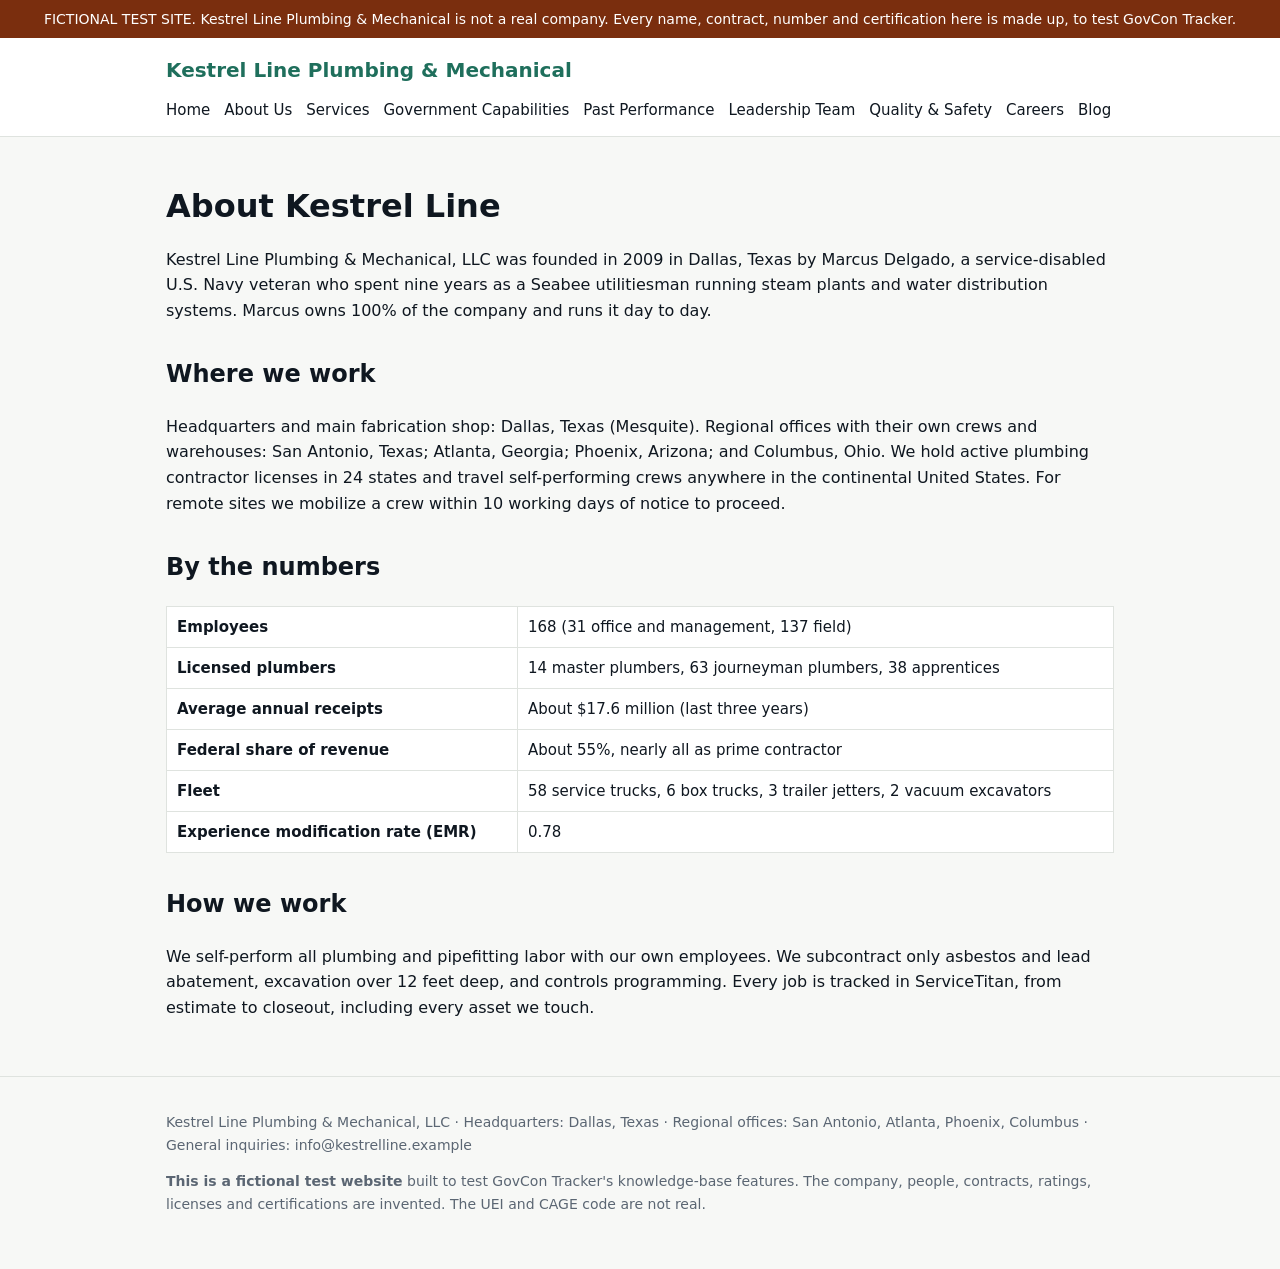
==== about.html @ 8ee0b82d "Add the fictional Kestrel Line test site and demo script Nine static pages (home, about, services, g" ====
<!doctype html>
<html lang="en"><head><meta charset="utf-8"><meta name="viewport" content="width=device-width, initial-scale=1">
<meta name="robots" content="noindex, nofollow">
<title>About Us | Kestrel Line Plumbing & Mechanical</title><link rel="stylesheet" href="style.css"></head>
<body><div class="notice">FICTIONAL TEST SITE. Kestrel Line Plumbing &amp; Mechanical is not a real company. Every name, contract, number and certification here is made up, to test GovCon Tracker.</div>
<header><div class="wrap"><div class="brand">Kestrel Line Plumbing &amp; Mechanical</div>
<nav aria-label="Main">
  <a href="index.html">Home</a><a href="about.html">About Us</a><a href="services.html">Services</a>
  <a href="capabilities.html">Government Capabilities</a><a href="past-performance.html">Past Performance</a>
  <a href="team.html">Leadership Team</a><a href="quality-and-safety.html">Quality &amp; Safety</a>
  <a href="careers.html">Careers</a><a href="blog/what-a-failed-steam-trap-says-about-your-energy-bill.html">Blog</a>
</nav></div></header>
<main><div class="wrap">

<h1>About Kestrel Line</h1>
<p>Kestrel Line Plumbing &amp; Mechanical, LLC was founded in 2009 in Dallas, Texas by Marcus Delgado, a service-disabled U.S. Navy veteran who spent nine years as a Seabee utilitiesman running steam plants and water distribution systems. Marcus owns 100% of the company and runs it day to day.</p>
<h2>Where we work</h2>
<p>Headquarters and main fabrication shop: Dallas, Texas (Mesquite). Regional offices with their own crews and warehouses: San Antonio, Texas; Atlanta, Georgia; Phoenix, Arizona; and Columbus, Ohio. We hold active plumbing contractor licenses in 24 states and travel self-performing crews anywhere in the continental United States. For remote sites we mobilize a crew within 10 working days of notice to proceed.</p>
<h2>By the numbers</h2>
<table>
<tr><th>Employees</th><td>168 (31 office and management, 137 field)</td></tr>
<tr><th>Licensed plumbers</th><td>14 master plumbers, 63 journeyman plumbers, 38 apprentices</td></tr>
<tr><th>Average annual receipts</th><td>About $17.6 million (last three years)</td></tr>
<tr><th>Federal share of revenue</th><td>About 55%, nearly all as prime contractor</td></tr>
<tr><th>Fleet</th><td>58 service trucks, 6 box trucks, 3 trailer jetters, 2 vacuum excavators</td></tr>
<tr><th>Experience modification rate (EMR)</th><td>0.78</td></tr>
</table>
<h2>How we work</h2>
<p>We self-perform all plumbing and pipefitting labor with our own employees. We subcontract only asbestos and lead abatement, excavation over 12 feet deep, and controls programming. Every job is tracked in ServiceTitan, from estimate to closeout, including every asset we touch.</p>

</div></main>
<footer><div class="wrap">
<p>Kestrel Line Plumbing &amp; Mechanical, LLC &middot; Headquarters: Dallas, Texas &middot; Regional offices: San Antonio, Atlanta, Phoenix, Columbus &middot; General inquiries: info@kestrelline.example</p>
<p><strong>This is a fictional test website</strong> built to test GovCon Tracker's knowledge-base features. The company, people, contracts, ratings, licenses and certifications are invented. The UEI and CAGE code are not real.</p>
</div></footer>
</body></html>
---- style.css ----
:root { --ink:#0f1720; --muted:#5b6673; --accent:#1f6f5c; --bg:#f7f8f6; --line:#dfe3df; }
* { box-sizing:border-box; }
body { margin:0; font:16px/1.6 system-ui,-apple-system,"Segoe UI",sans-serif; color:var(--ink); background:var(--bg); }
.notice { background:#7a2e0e; color:#fff; text-align:center; font-size:14px; padding:8px 16px; }
header { background:#fff; border-bottom:1px solid var(--line); }
.wrap { max-width:980px; margin:0 auto; padding:0 16px; }
.brand { font-weight:700; font-size:20px; color:var(--accent); padding:16px 0 4px; }
nav { display:flex; flex-wrap:wrap; gap:14px; padding:8px 0 14px; font-size:15px; }
nav a { color:var(--ink); text-decoration:none; } nav a:hover { color:var(--accent); text-decoration:underline; }
main { padding:28px 0 40px; } h1 { font-size:32px; line-height:1.2; } h2 { margin-top:32px; }
table { width:100%; border-collapse:collapse; font-size:15px; background:#fff; }
th, td { border:1px solid var(--line); padding:8px 10px; text-align:left; vertical-align:top; }
.card { background:#fff; border:1px solid var(--line); border-radius:8px; padding:16px 20px; margin:16px 0; }
footer { border-top:1px solid var(--line); color:var(--muted); font-size:14px; padding:20px 0 40px; }
.hidden-note { display:none; }
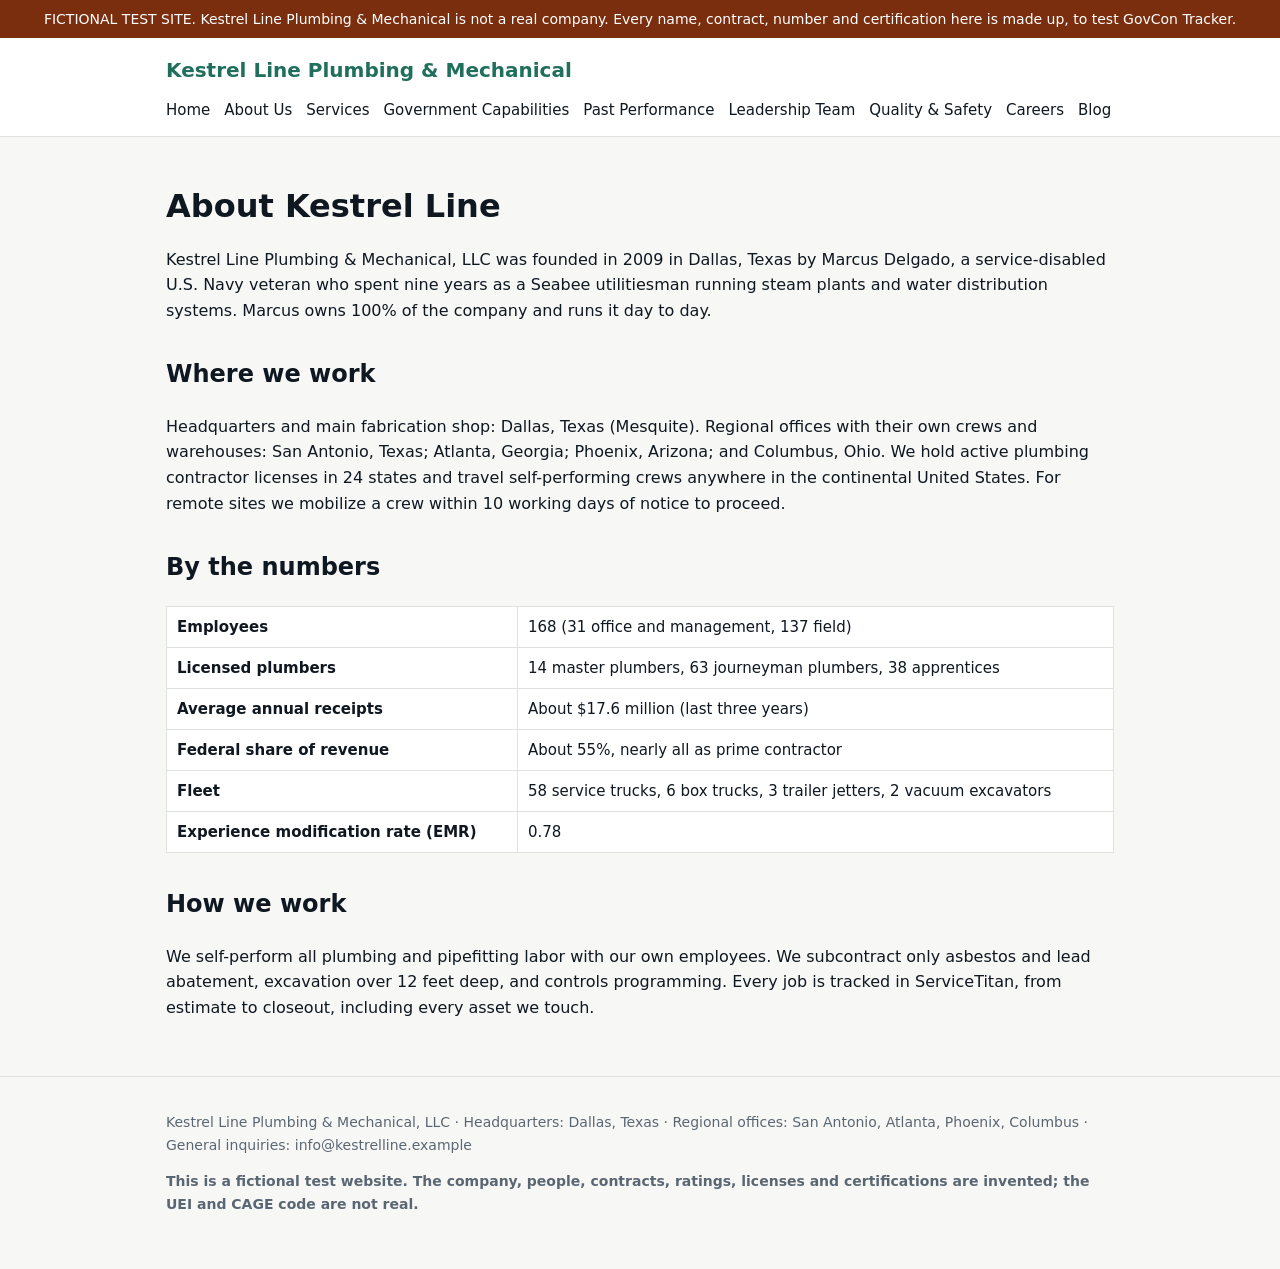
==== commit 07dd1051: "Keep the fictional warning for people, out of the reader's text The banner and footer disclaimer are" ====
--- a/about.html
+++ b/about.html
@@ -2,7 +2,7 @@
 <html lang="en"><head><meta charset="utf-8"><meta name="viewport" content="width=device-width, initial-scale=1">
 <meta name="robots" content="noindex, nofollow">
 <title>About Us | Kestrel Line Plumbing & Mechanical</title><link rel="stylesheet" href="style.css"></head>
-<body><div class="notice">FICTIONAL TEST SITE. Kestrel Line Plumbing &amp; Mechanical is not a real company. Every name, contract, number and certification here is made up, to test GovCon Tracker.</div>
+<body><div class="notice" role="note"></div>
 <header><div class="wrap"><div class="brand">Kestrel Line Plumbing &amp; Mechanical</div>
 <nav aria-label="Main">
   <a href="index.html">Home</a><a href="about.html">About Us</a><a href="services.html">Services</a>
@@ -31,6 +31,6 @@
 </div></main>
 <footer><div class="wrap">
 <p>Kestrel Line Plumbing &amp; Mechanical, LLC &middot; Headquarters: Dallas, Texas &middot; Regional offices: San Antonio, Atlanta, Phoenix, Columbus &middot; General inquiries: info@kestrelline.example</p>
-<p><strong>This is a fictional test website</strong> built to test GovCon Tracker's knowledge-base features. The company, people, contracts, ratings, licenses and certifications are invented. The UEI and CAGE code are not real.</p>
+<p class="disclaimer"></p>
 </div></footer>
 </body></html>
--- a/style.css
+++ b/style.css
@@ -2,6 +2,10 @@
 * { box-sizing:border-box; }
 body { margin:0; font:16px/1.6 system-ui,-apple-system,"Segoe UI",sans-serif; color:var(--ink); background:var(--bg); }
 .notice { background:#7a2e0e; color:#fff; text-align:center; font-size:14px; padding:8px 16px; }
+/* The warning lives in CSS, not page text: people see it, text readers
+   (including the knowledge-base reader under test) don't. */
+.notice::before { content:"FICTIONAL TEST SITE. Kestrel Line Plumbing & Mechanical is not a real company. Every name, contract, number and certification here is made up, to test GovCon Tracker."; }
+.disclaimer::before { content:"This is a fictional test website. The company, people, contracts, ratings, licenses and certifications are invented; the UEI and CAGE code are not real."; font-weight:600; }
 header { background:#fff; border-bottom:1px solid var(--line); }
 .wrap { max-width:980px; margin:0 auto; padding:0 16px; }
 .brand { font-weight:700; font-size:20px; color:var(--accent); padding:16px 0 4px; }
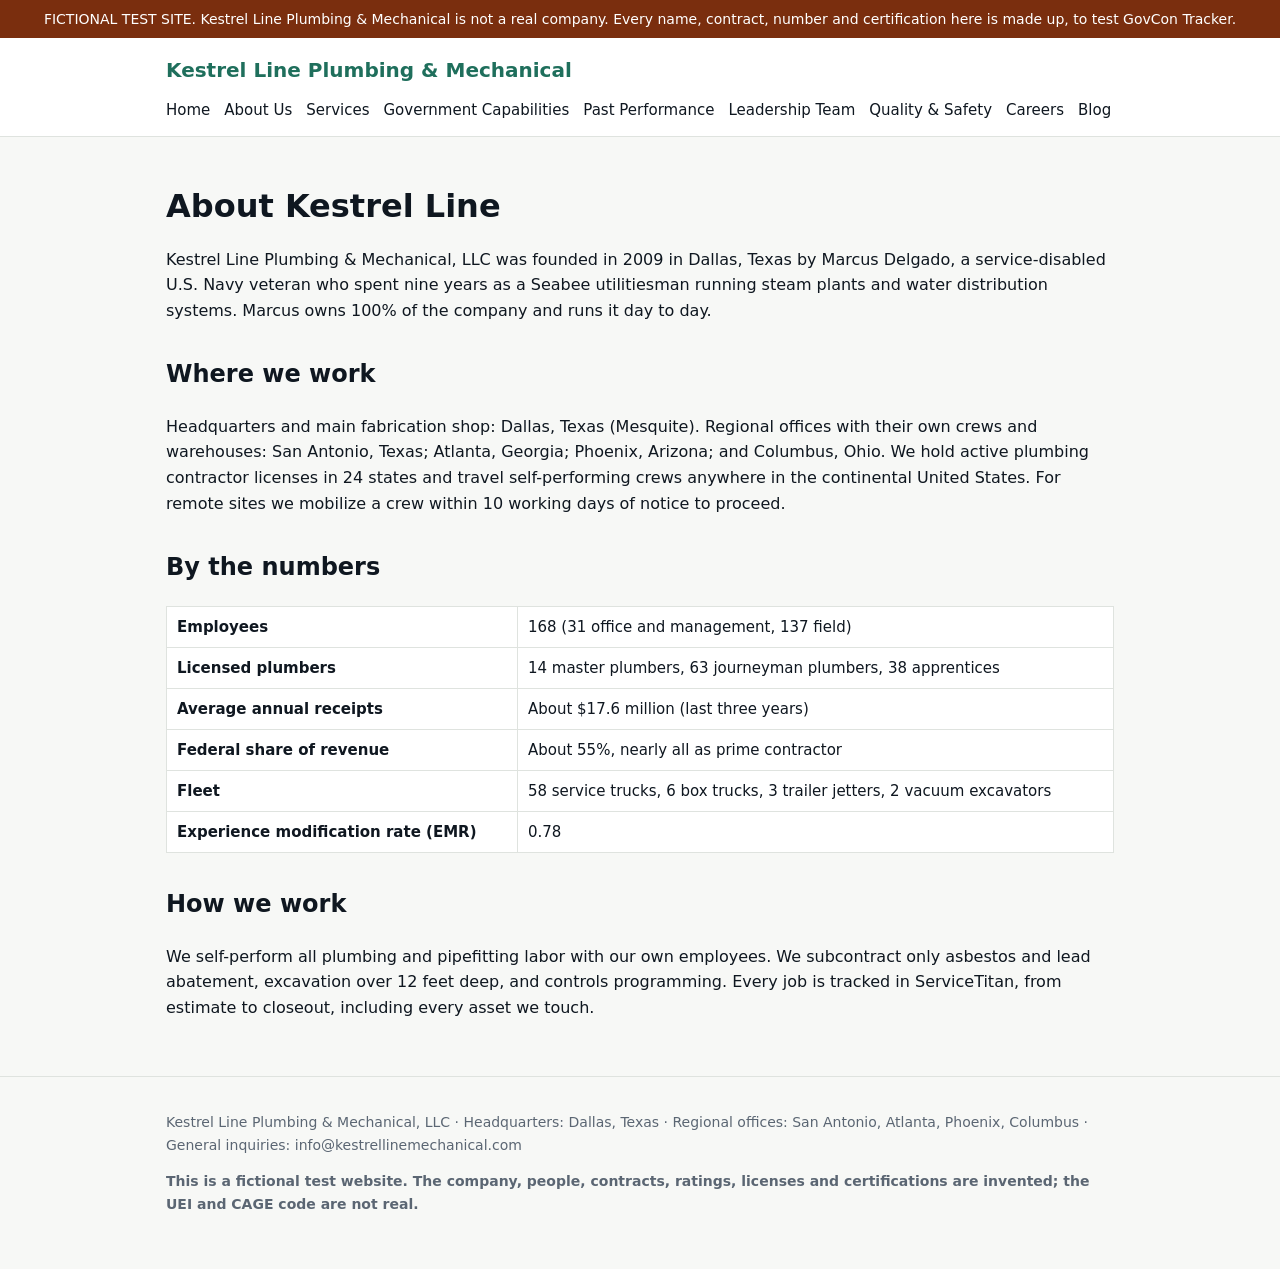
==== commit 30dd60b1: "Use a realistic email domain kestrellinemechanical.com instead of the reserved .example domain, so t" ====
--- a/about.html
+++ b/about.html
@@ -30,7 +30,7 @@
 
 </div></main>
 <footer><div class="wrap">
-<p>Kestrel Line Plumbing &amp; Mechanical, LLC &middot; Headquarters: Dallas, Texas &middot; Regional offices: San Antonio, Atlanta, Phoenix, Columbus &middot; General inquiries: info@kestrelline.example</p>
+<p>Kestrel Line Plumbing &amp; Mechanical, LLC &middot; Headquarters: Dallas, Texas &middot; Regional offices: San Antonio, Atlanta, Phoenix, Columbus &middot; General inquiries: info@kestrellinemechanical.com</p>
 <p class="disclaimer"></p>
 </div></footer>
 </body></html>
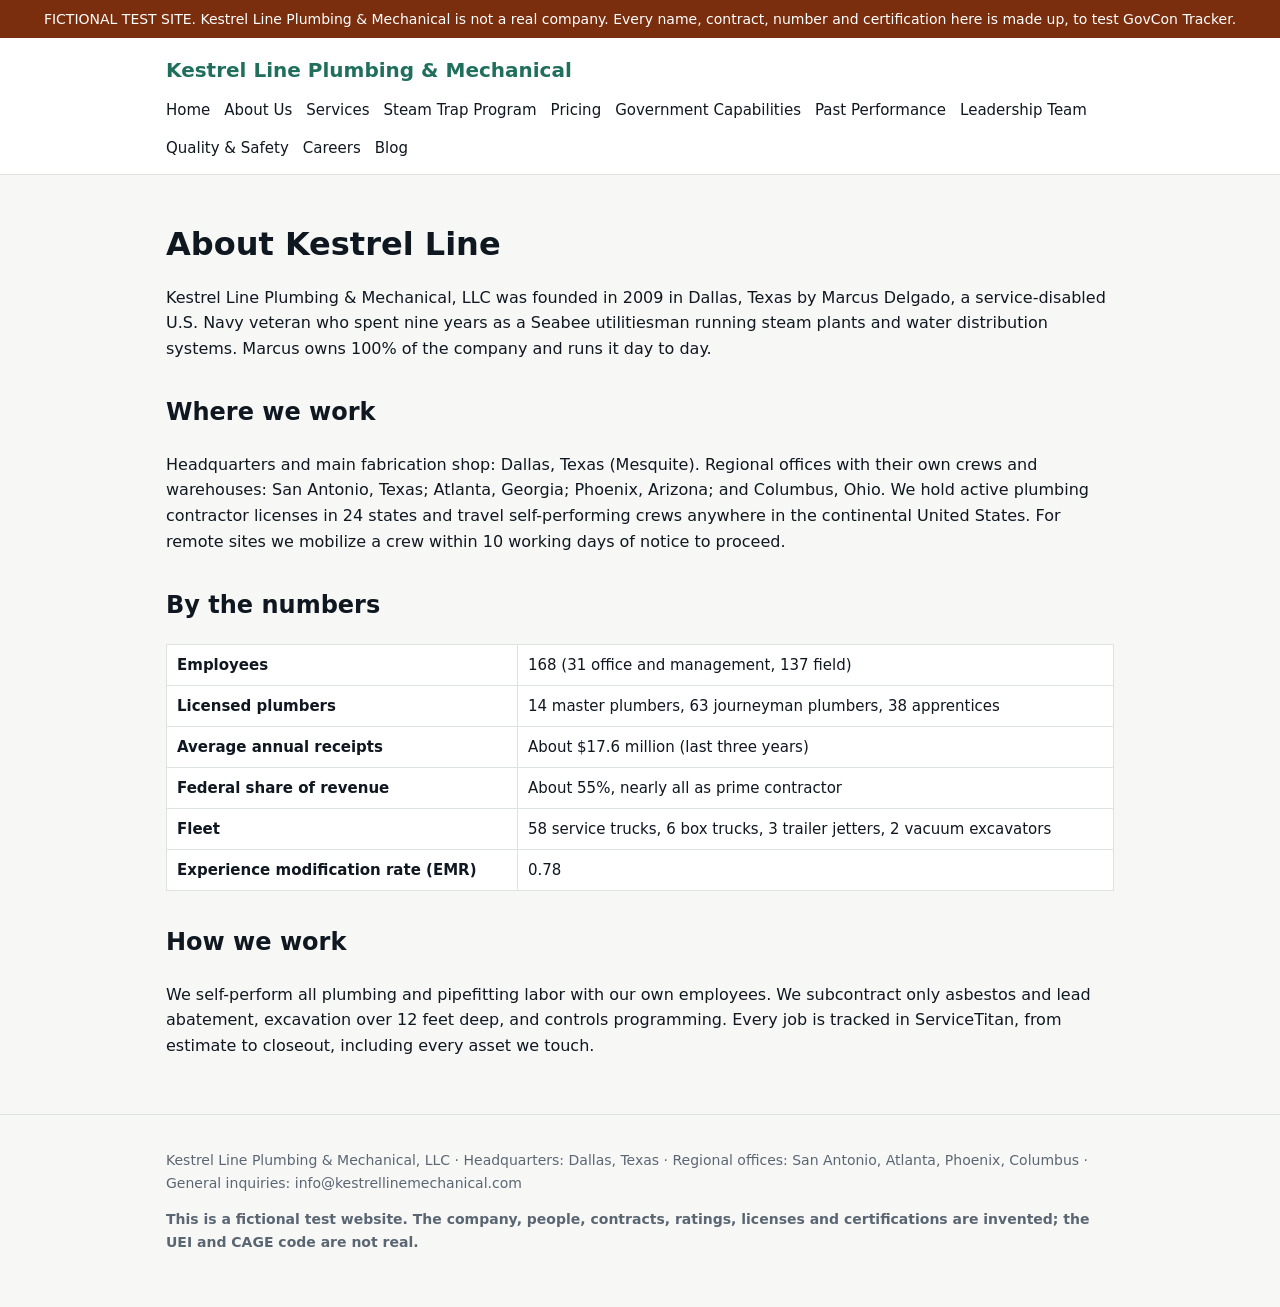
==== commit 455d6bde: "Add steam trap program and pricing pages Fictional detail for testing a steam trap solicitation: mon" ====
--- a/about.html
+++ b/about.html
@@ -6,6 +6,7 @@
 <header><div class="wrap"><div class="brand">Kestrel Line Plumbing &amp; Mechanical</div>
 <nav aria-label="Main">
   <a href="index.html">Home</a><a href="about.html">About Us</a><a href="services.html">Services</a>
+  <a href="steam-trap-program.html">Steam Trap Program</a><a href="pricing.html">Pricing</a>
   <a href="capabilities.html">Government Capabilities</a><a href="past-performance.html">Past Performance</a>
   <a href="team.html">Leadership Team</a><a href="quality-and-safety.html">Quality &amp; Safety</a>
   <a href="careers.html">Careers</a><a href="blog/what-a-failed-steam-trap-says-about-your-energy-bill.html">Blog</a>
